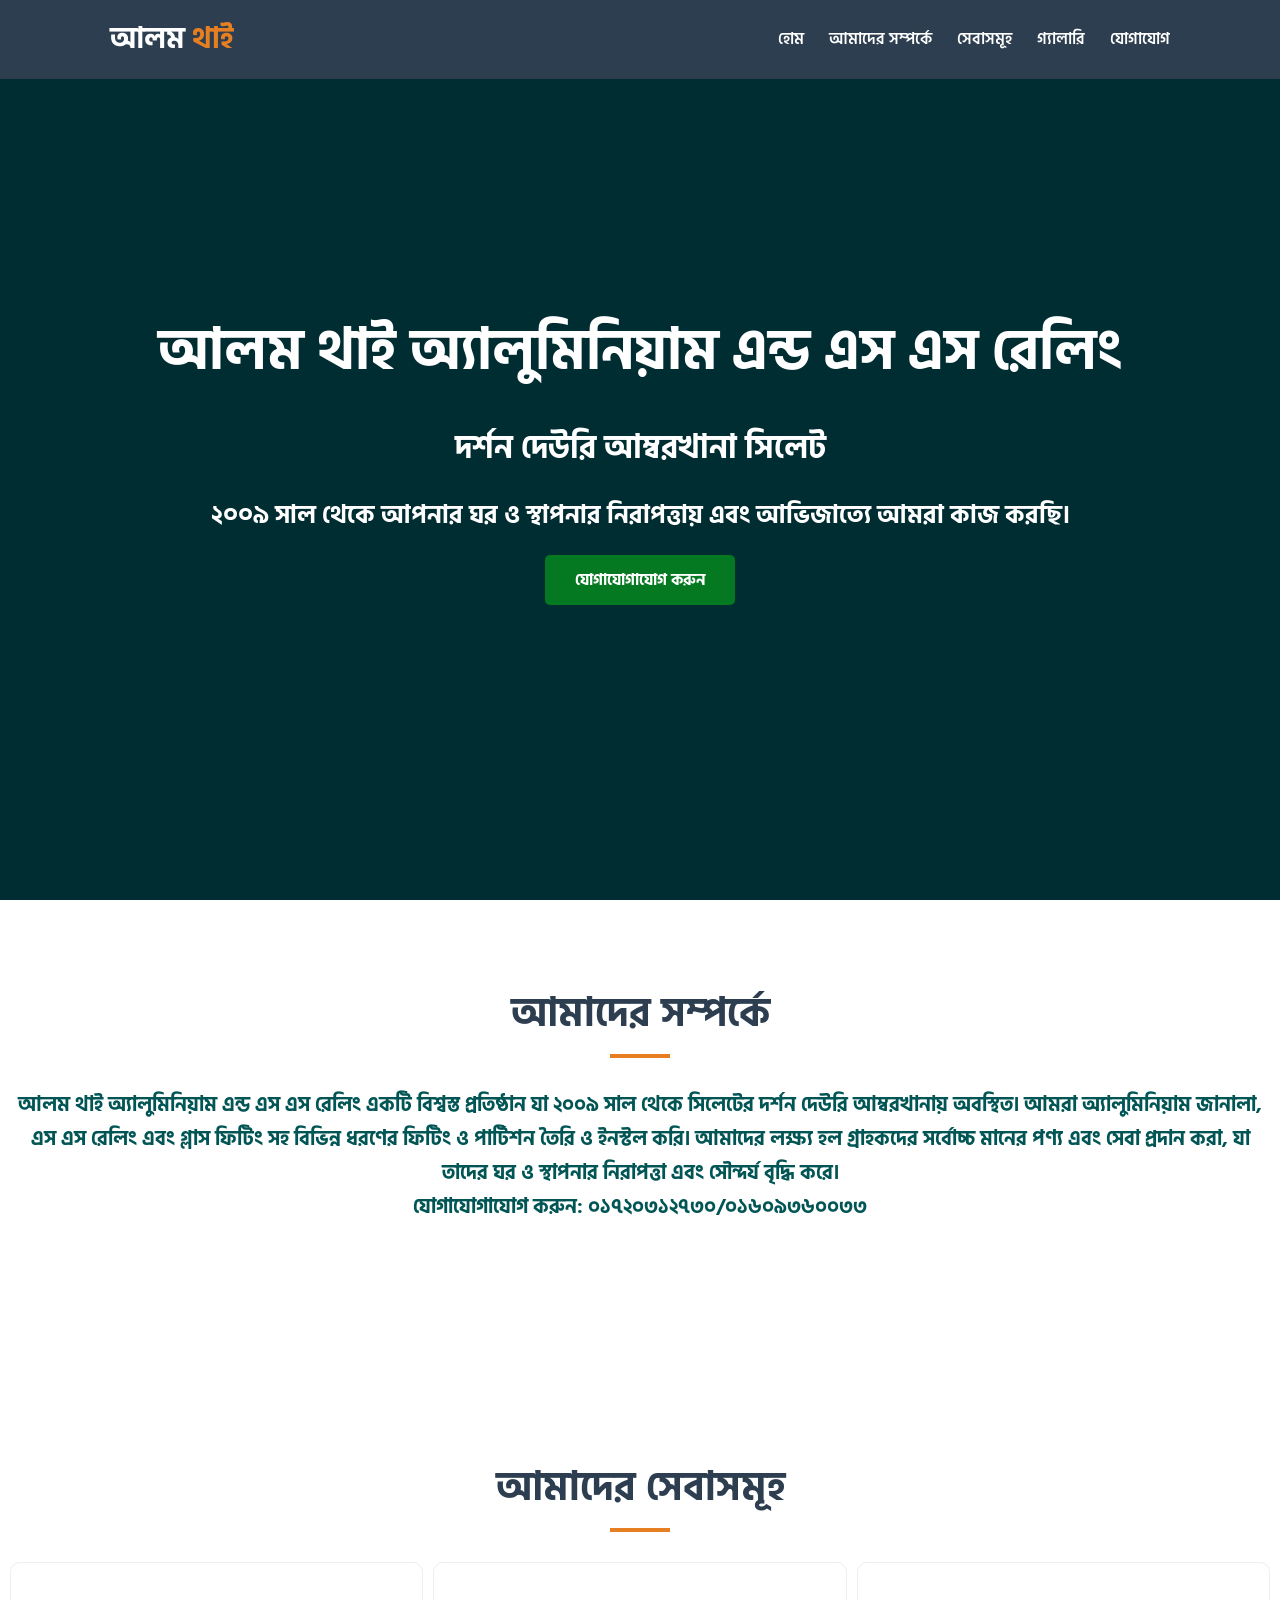
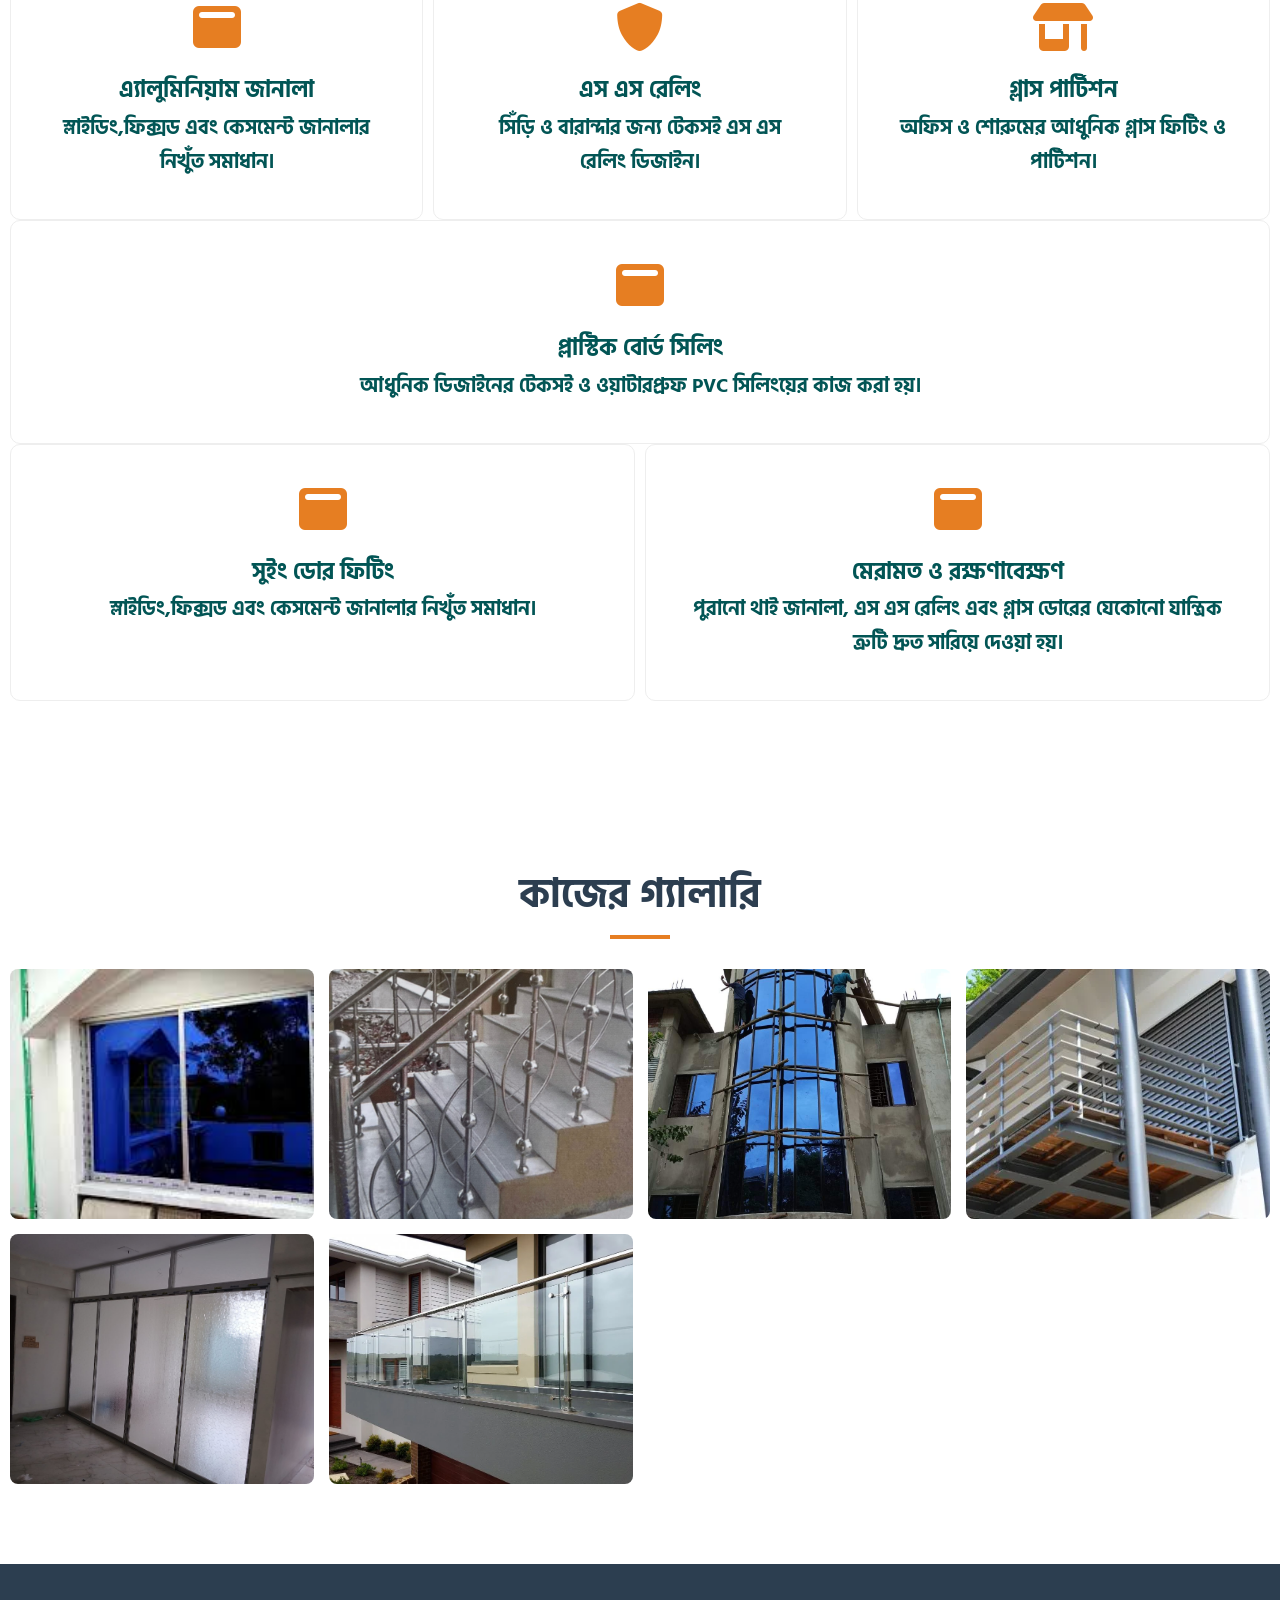
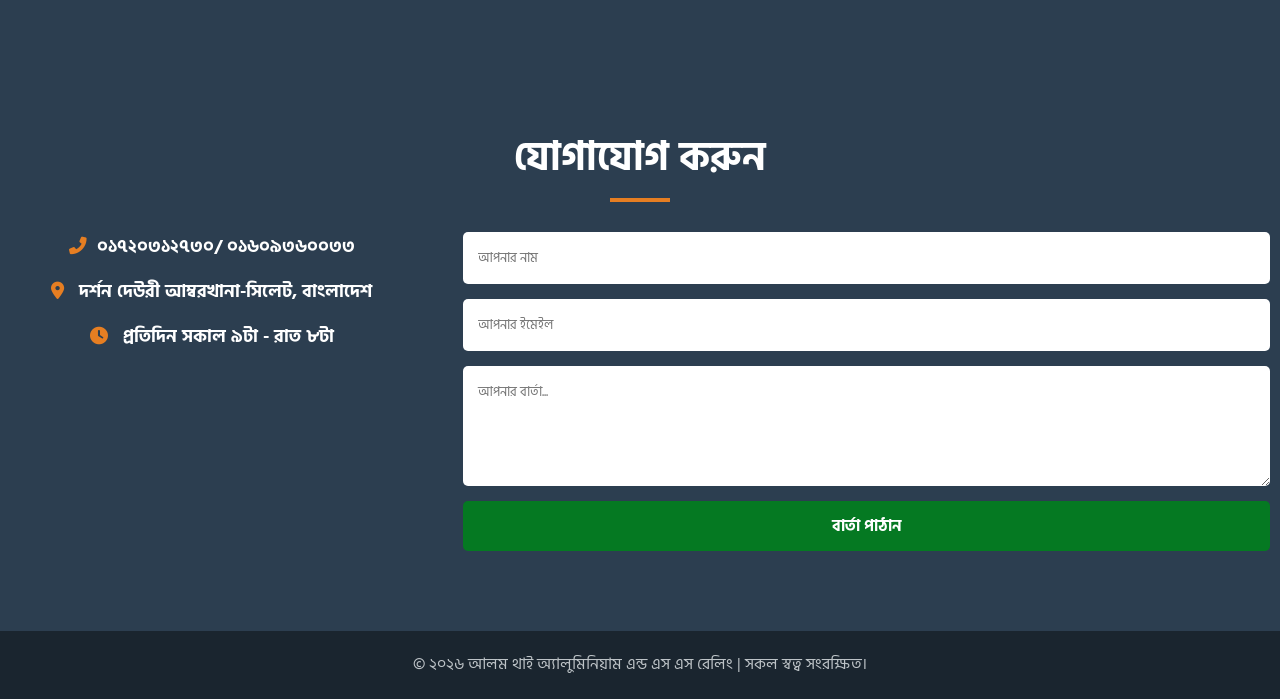
==== index.html @ b3334bac "Add files via upload" ====
<!DOCTYPE html>
<html lang="bn">

<head>
    <meta charset="UTF-8">
    <meta name="viewport" content="width=device-width, initial-scale=1.0">
    <title>আলম থাই অ্যালুমিনিয়াম এন্ড এস এস রেলিং</title>
    <!-- Google Fonts & Font Awesome -->
    <link href="https://fonts.googleapis.com/css2?family=Hind+Siliguri:wght@400;600;700&display=swap" rel="stylesheet">
    <link rel="stylesheet" href="https://cdnjs.cloudflare.com/ajax/libs/font-awesome/6.0.0/css/all.min.css">
    <link rel="stylesheet" href="style.css">
</head>

<body>

    <!-- Header / Navbar -->
    <header>
        <nav class="navbar">
            <div class="logo">আলম <span>থাই</span></div>
            <ul class="nav-links" id="nav-links">
                <li><a href="#home">হোম</a></li>
                <li><a href="#about">আমাদের সম্পর্কে</a></li>
                <li><a href="#services">সেবাসমূহ</a></li>
                <li><a href="#gallery">গ্যালারি</a></li>
                <li><a href="#contact">যোগাযোগ</a></li>
            </ul>
            <div class="menu-toggle" id="mobile-menu">
                <i class="fas fa-bars"></i>
            </div>
        </nav>
    </header>

    <!-- Hero Section -->
    <section id="home" class="hero">
        <div class="hero-content">
            <h1>আলম থাই অ্যালুমিনিয়াম এন্ড এস এস রেলিং</h1>
            <h2>দর্শন দেউরি আম্বরখানা সিলেট</h2>
            <p>২০০৯ সাল থেকে আপনার ঘর ও স্থাপনার নিরাপত্তায় এবং আভিজাত্যে আমরা কাজ করছি।</p>
            <a href="#contact" class="btn">যোগাযোগাযোগ করুন</a>
        </div>
    </section>

    <!-- About Section -->
    <section id="about" class="about">
        <div class="container">
            <h2 class="section-title">আমাদের সম্পর্কে</h2>
            <p>আলম থাই অ্যালুমিনিয়াম এন্ড এস এস রেলিং একটি বিশ্বস্ত প্রতিষ্ঠান যা ২০০৯ সাল থেকে সিলেটের দর্শন দেউরি
                আম্বরখানায় অবস্থিত। আমরা অ্যালুমিনিয়াম জানালা, এস এস রেলিং এবং গ্লাস ফিটিং সহ বিভিন্ন ধরণের ফিটিং ও
                পার্টিশন তৈরি ও ইনস্টল করি। আমাদের লক্ষ্য হল গ্রাহকদের সর্বোচ্চ মানের পণ্য এবং সেবা প্রদান করা, যা তাদের
                ঘর ও স্থাপনার নিরাপত্তা এবং সৌন্দর্য বৃদ্ধি করে।<br>
            যোগাযোগাযোগ করুন: ০১৭২০৩১২৭৩০/০১৬০৯৩৬০০৩৩
            </p>
        </div>
        <section id="services" class="services">
            <div class="container">
                <h2 class="section-title">আমাদের সেবাসমূহ</h2>
                <div class="service-grid">
                    <div class="service-card">
                        <i class="fas fa-window-maximize"></i>
                        <h3>এ্যালুমিনিয়াম জানালা</h3>
                        <p>স্লাইডিং,ফিক্সড এবং কেসমেন্ট জানালার নিখুঁত সমাধান।</p>
                    </div>
                    <div class="service-card">
                        <i class="fas fa-shield-alt"></i>
                        <h3>এস এস রেলিং</h3>
                        <p>সিঁড়ি ও বারান্দার জন্য টেকসই এস এস রেলিং ডিজাইন।</p>
                    </div>
                    <div class="service-card">
                        <i class="fas fa-store-alt"></i>
                        <h3>গ্লাস পার্টিশন</h3>
                        <p>অফিস ও শোরুমের আধুনিক গ্লাস ফিটিং ও পার্টিশন।</p>
                    </div>
                   
            </div>
             <div class="service-grid">
                    <div class="service-card">
                        <i class="fas fa-window-maximize"></i>
                        <h3>প্লাস্টিক বোর্ড সিলিং </h3>
                        <p>আধুনিক ডিজাইনের টেকসই ও ওয়াটারপ্রুফ PVC সিলিংয়ের কাজ করা হয়।</p>

                    </div>
                </div>
                <div class="service-grid">
                    <div class="service-card">
                        <i class="fas fa-window-maximize"></i>
                        <h3>সুইং ডোর ফিটিং</h3>
                        <p>স্লাইডিং,ফিক্সড এবং কেসমেন্ট জানালার নিখুঁত সমাধান।</p>
                        
                    </div>
                    <div class="service-grid">
                    <div class="service-card">
                        <i class="fas fa-window-maximize"></i>
                        <h3>মেরামত ও রক্ষণাবেক্ষণ</h3>
                        <p>পুরানো থাই জানালা, এস এস রেলিং এবং গ্লাস ডোরের যেকোনো যান্ত্রিক ত্রুটি দ্রুত সারিয়ে দেওয়া হয়।</p>
                    </div>
                    
        </section>

        <!-- Gallery Section -->
        <section id="gallery" class="gallery">
            <div class="container">
                <h2 class="section-title">কাজের গ্যালারি</h2>
                <div class="gallery-grid">
                    <div class="gallery-item">
                        <img src="asst's/janala.jpg"Work 1">
                        
                        <div class="overlay">অ্যালুমিনিয়াম জানালা</div>
                    </div>
                    <div class="gallery-item">
                        <img src="asst's/01.JPG"Work 2">
                        <div class="overlay">এস এস রেলিং</div>
                    </div>
                    <div class="gallery-item">
                        <img src="asst's/jana-fiting.jpg" alt="Work 3">
                        <div class="overlay">গ্লাস ফিটিং</div>
                    </div>
                    <div class="gallery-item">
                        <img src="asst's/ss-barenda.webp" alt="Work 4">
                        <div class="overlay">বাড়ান্দার রেলিং</div>
                    </div>
                    <div class="gallery-item">
                        <img src="asst's/partishon-fiting.jpg" alt="Work 4">
                        <div class="overlay">পার্টিশন ফিটিং</div>
                    </div>
                     <div class="gallery-item">
                        <img src="asst's/glass-barenda.webp" alt="Work 4">
                        <div class="overlay"> গ্লাস বাড়ান্দার রেলিং</div>
                </div>
            </div>
        </section>

        <!-- Contact Section -->
        <section id="contact" class="contact">
            <div class="container">
                <h2 class="section-title">যোগাযোগ করুন</h2>
                <div class="contact-box">
                    <div class="contact-info">
                        <p><i class="fas fa-phone-alt"></i>০১৭২০৩১২৭৩০/ ০১৬০৯৩৬০০৩৩ </p>
                        <p><i class="fas fa-map-marker-alt"></i>  দর্শন দেউরী আম্বরখানা-সিলেট, বাংলাদেশ</p>
                        <p><i class="fas fa-clock"></i> প্রতিদিন সকাল ৯টা - রাত ৮টা</p>
                    </div>
                    <form id="contactForm">
                        <input type="text" placeholder="আপনার নাম" required>
                        <input type="email" placeholder="আপনার ইমেইল" required>
                        <textarea placeholder="আপনার বার্তা..."></textarea>
                        <button type="submit" class="btn">বার্তা পাঠান</button>
                    </form>
                </div>
            </div>
        </section>

        <footer>
            <p>&copy; ২০২৬ আলম থাই অ্যালুমিনিয়াম এন্ড এস এস রেলিং | সকল স্বত্ব সংরক্ষিত।</p>
        </footer>

        <script src="script.js"></script>
</body>

</html>
---- style.css ----
* {
    margin: 0;
    padding: 0;
    box-sizing: border-box;
    font-family: 'Hind Siliguri', sans-serif;
    scroll-behavior: smooth;
}

body {

    background-color: #ffffff;
    color: #025555;
    line-height: 1.7;
}

.container {
    align-items: center;
    text-align: center;
    margin: auto;
    padding: 0 10px;
    font-size: 20px;
    font-weight: bolder;
}

.section-title {
    padding-top: 80px;
    text-align: center;
    font-size: 2.5rem;
    margin-bottom: 40px;
    color: #2c3e50;
    position: relative;
}

.section-title::after {
    content: '';
    width: 60px;
    height: 4px;
    background: #e67e22;
    position: absolute;
    bottom: -10px;
    left: 50%;
    transform: translateX(-50%);
}

/* Header */
header {
    background: #2c3e50;
    color: #fff;
    padding: 15px 0;
    position: fixed;
    width: 100%;
    top: 0;
    z-index: 1000;
}

.navbar {
    display: flex;
    justify-content: space-between;
    align-items: center;
    max-width: 1100px;
    margin: auto;
    padding: 0 20px;
}

.logo {
    font-size: 1.8rem;
    font-weight: bold;
}

.logo span {
    color: #e67e22;
}

.nav-links {
    display: flex;
    list-style: none;
}

.nav-links li a {
    color: #fff;
    text-decoration: none;
    margin-left: 25px;
    font-weight: 600;
    transition: 0.3s;
}

.nav-links li a:hover {
    color: #029a2b;
}

/* Hero */
.hero {
    height: 100vh;
    background:#002d32
    
     no-repeat center center/cover;
    display: flex;
    align-items: center;
    justify-content: center;
    text-align: center;
    color: #fff;
   
}

.hero h1 {
    font-size: 3.5rem;
    margin-bottom: 20px;
}

.hero h2 {
    font-size: 2rem;
    margin-bottom: 20px;
}

.hero p {
    font-size: 25px;
    margin-bottom: 30px;
    font-weight: bolder;
}

.btn {
    background: #057922;
    color: white;
    padding: 12px 30px;
    border: none;
    border-radius: 5px;
    text-decoration: none;
    cursor: pointer;
    font-size: 1rem;
    font-weight: bold;
    transition: 0.3s;
    ;
}

.btn:hover {
    background: #d35400;
}

/* Services */
.services {
   padding-top: 150px;
    background: #ffffff;
}

.service-grid {
    display: grid;
    grid-template-columns: repeat(auto-fit, minmax(280px, 1fr));
    gap: 10px;
}

.service-card {
    padding: 40px;
    text-align: center;
    border: 1px solid #eee;
    border-radius: 10px;
    transition: 0.3s;
}

.service-card:hover {
    transform: translateY(-10px);
    box-shadow: 0 10px 20px rgba(0, 94, 255, 0.088);
}

.service-card i {
    font-size: 3rem;
    color: #e67e22;
    margin-bottom: 20px;
}

/* Gallery */
.gallery {
    padding: 80px 0;
}

.gallery-grid {
    display: grid;
    grid-template-columns: repeat(auto-fit, minmax(250px, 1fr));
    gap: 15px;
}

.gallery-item {
    position: relative;
    height: 250px;
    overflow: hidden;
    border-radius: 8px;
}

.gallery-item img {
    width: 100%;
    height: 100%;
    object-fit: cover;
    transition: 0.5s;
}

.gallery-item:hover img {
    transform: scale(1.1);
}

.overlay {
    position: absolute;
    bottom: 0;
    background: rgba(44, 62, 80, 0.8);
    width: 100%;
    color: #fff;
    text-align: center;
    padding: 10px 0;
    opacity: 0;
    transition: 0.5s;
}

.gallery-item:hover .overlay {
    opacity: 1;
}

/* Contact */
.contact {
    padding: 80px 0;
    background: #2c3e50;
    color: #fff;
}

.contact .section-title {
    color: #fff;
}

.contact-box {
    display: flex;
    gap: 50px;
    flex-wrap: wrap;
}

.contact-info {
    flex: 1;
    min-width: 300px;
}

.contact-info p {
    margin-bottom: 15px;
    font-size: 1.1rem;
}

.contact-info i {
    margin-right: 10px;
    color: #e67e22;
}

#contactForm {
    flex: 2;
    min-width: 300px;
    display: flex;
    flex-direction: column;
}

#contactForm input,
#contactForm textarea {
    padding: 15px;
    margin-bottom: 15px;
    border: none;
    border-radius: 5px;
}

#contactForm textarea {
    height: 120px;
}

footer {
    background: #1a252f;
    color: #bdc3c7;
    text-align: center;
    padding: 20px 0;
}

/* Mobile */
#mobile-menu {
    display: none;
    cursor: pointer;
    font-size: 1.5rem;
}

@media (max-width: 768px) {
    #mobile-menu {
        display: block;
    }

    .nav-links {
        display: none;
        flex-direction: column;
        width: 100%;
        background: #2c3e50;
        position: absolute;
        top: 60px;
        left: 0;
        padding: 20px 0;
    }

    .nav-links.active {
        display: flex;
    }

    .nav-links li a {
        margin: 10px 0;
        display: block;
        text-align: center;
    }

    .hero h1 {
        font-size: 2.2rem;
    }
}
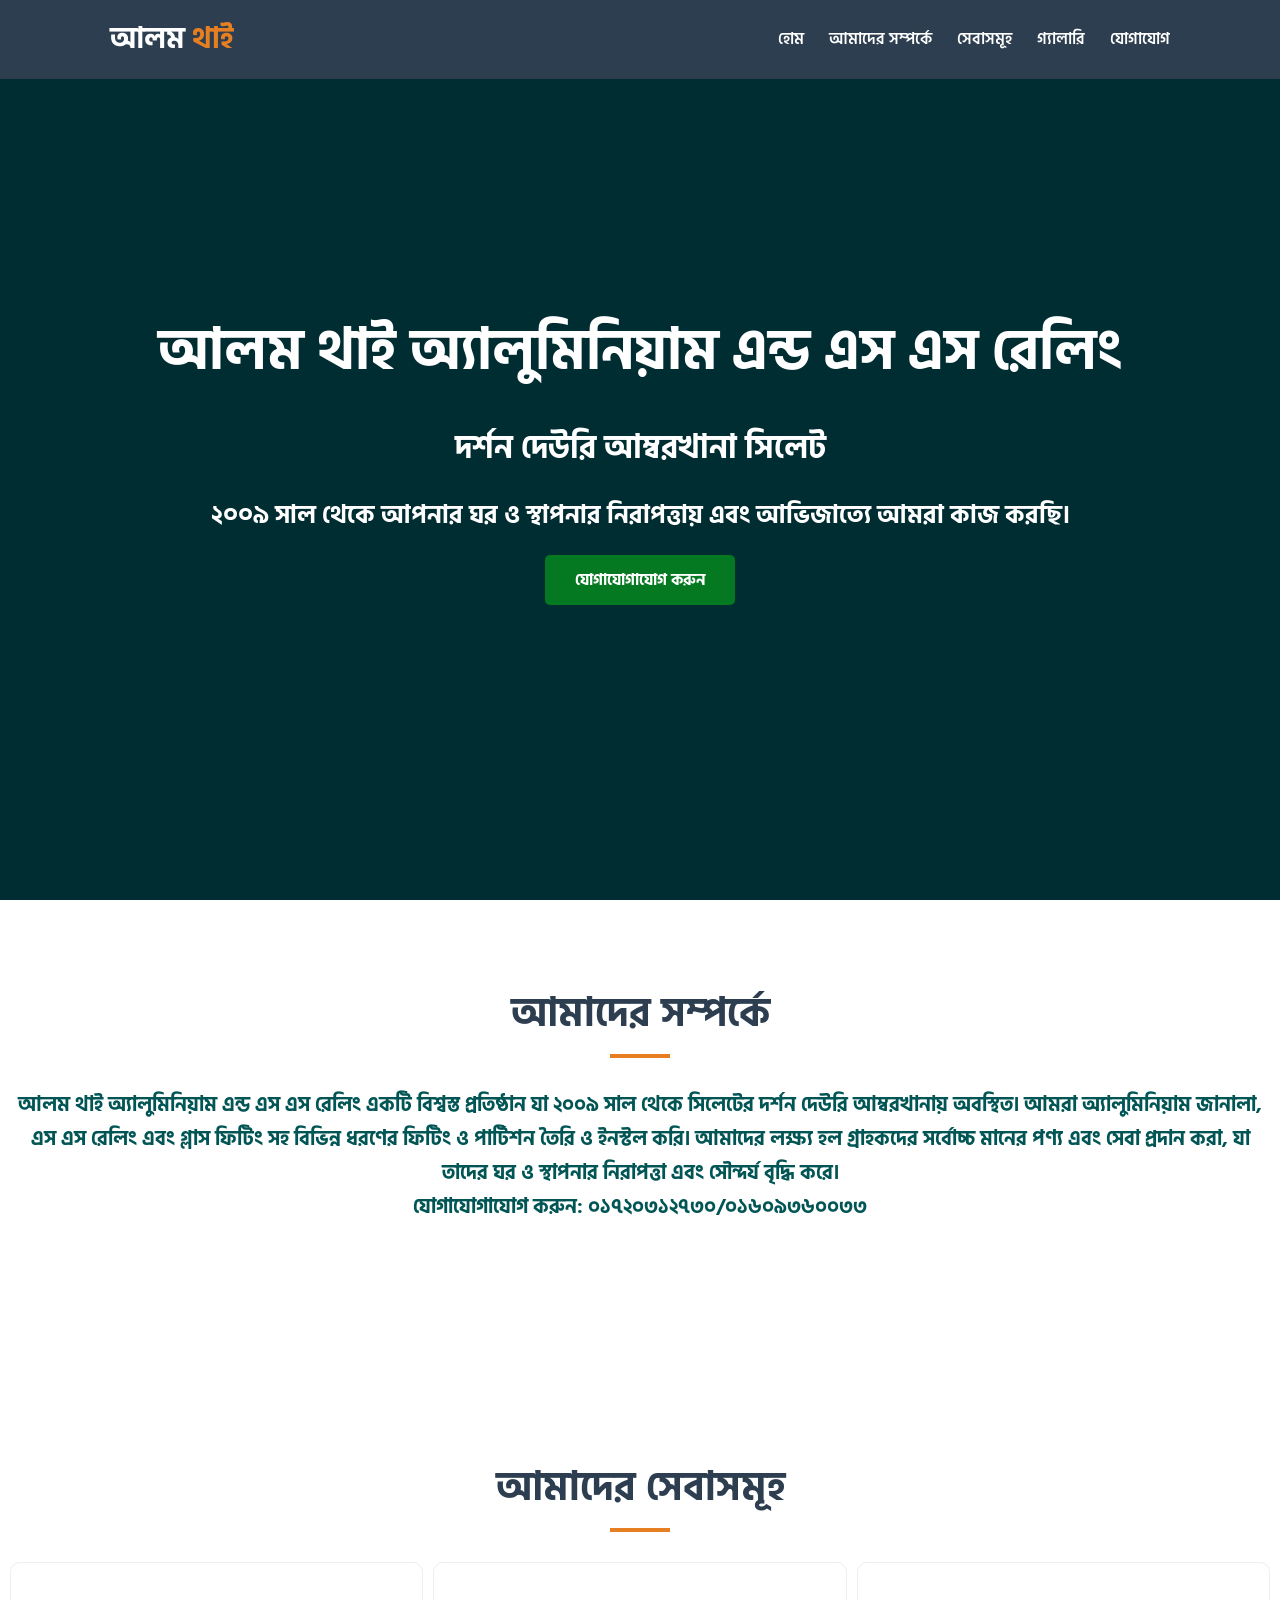
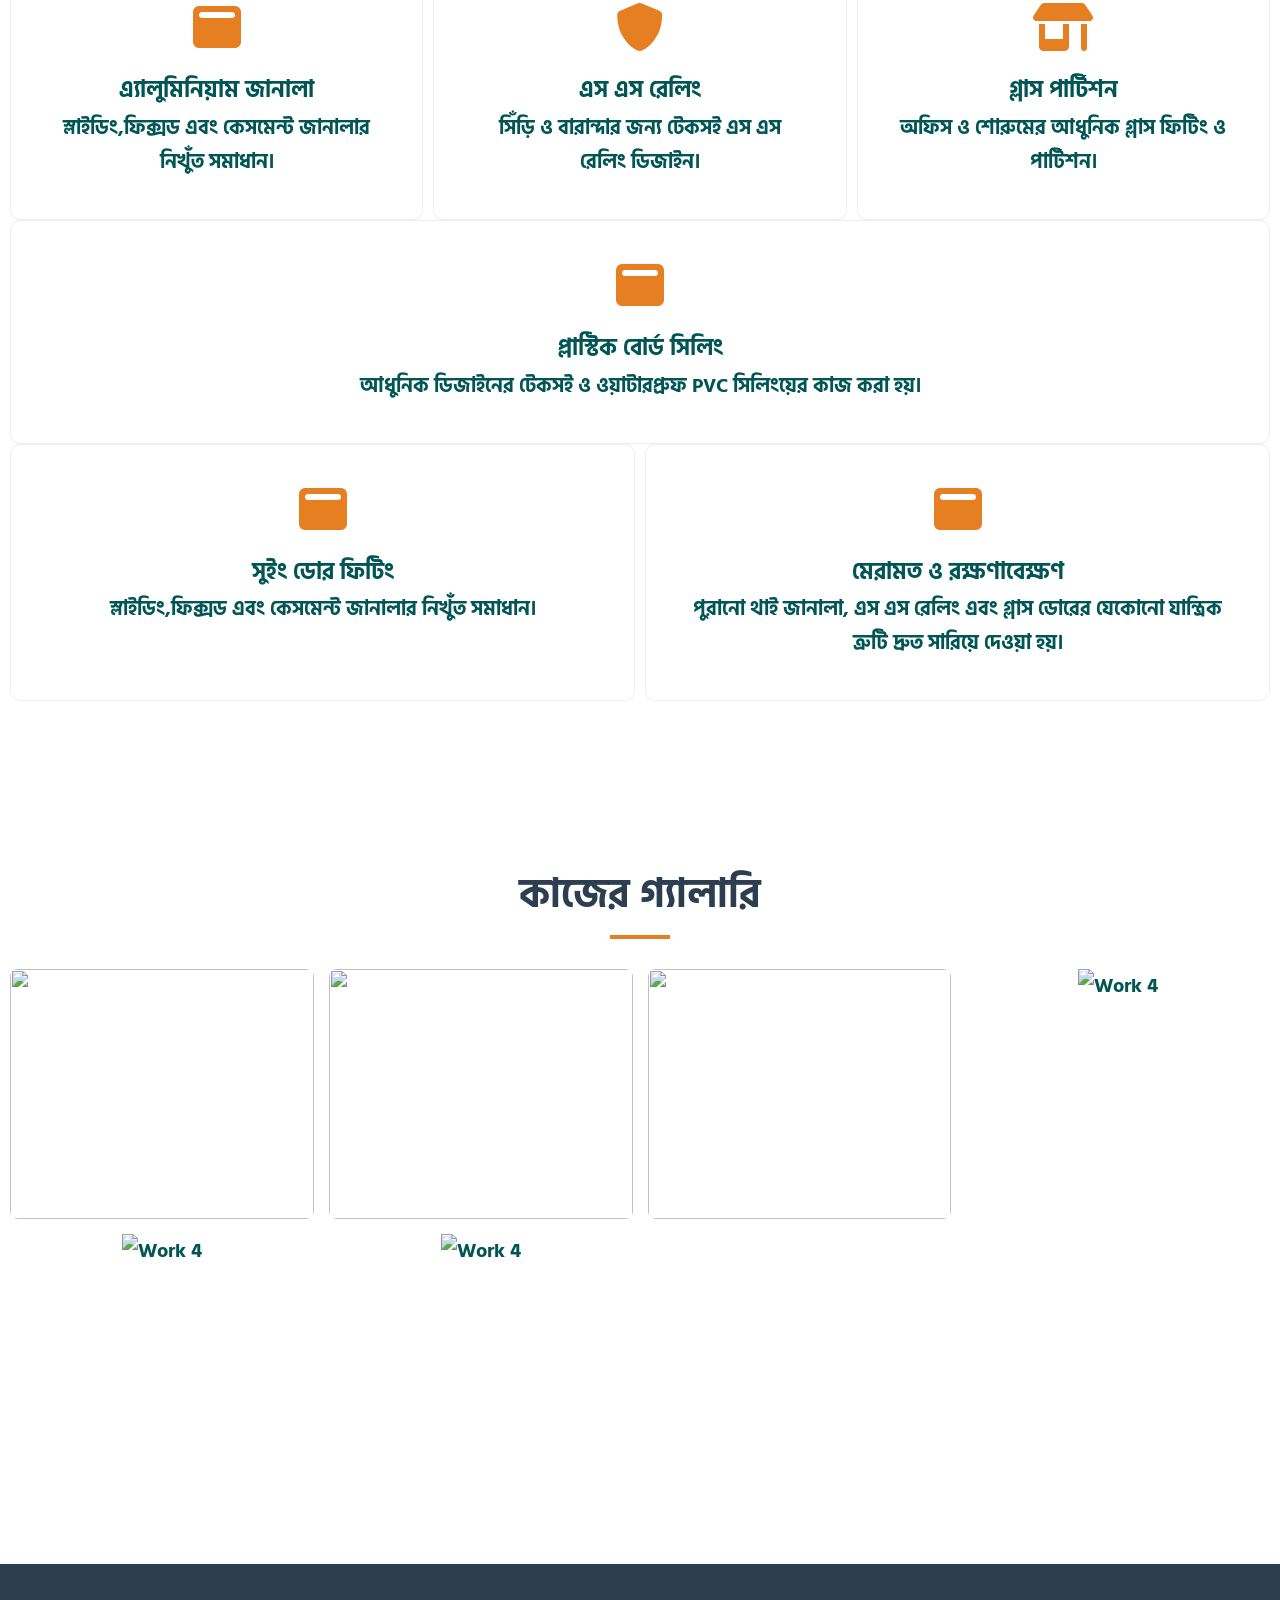
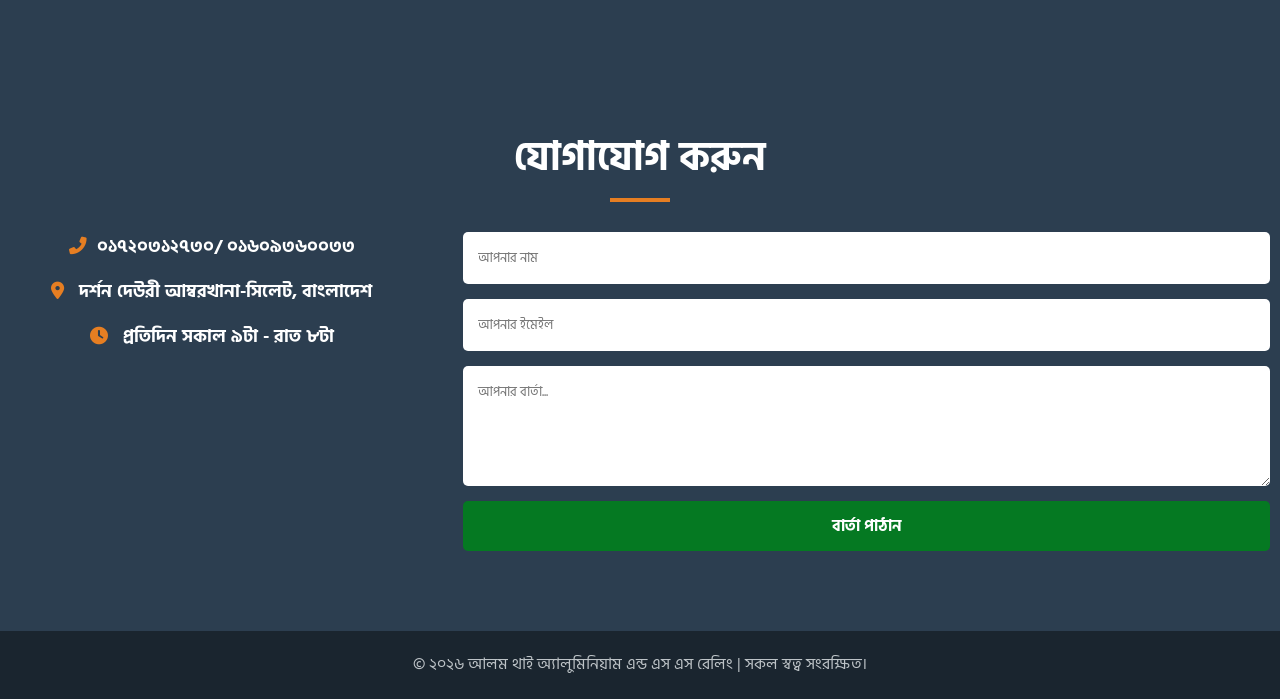
==== commit 704daf35: "Update index.html" ====
--- a/index.html
+++ b/index.html
@@ -102,28 +102,28 @@
                 <h2 class="section-title">কাজের গ্যালারি</h2>
                 <div class="gallery-grid">
                     <div class="gallery-item">
-                        <img src="asst's/janala.jpg"Work 1">
+                        <img src="janala.jpg"Work 1">
                         
                         <div class="overlay">অ্যালুমিনিয়াম জানালা</div>
                     </div>
                     <div class="gallery-item">
-                        <img src="asst's/01.JPG"Work 2">
+                        <img src="01.JPG"Work 2">
                         <div class="overlay">এস এস রেলিং</div>
                     </div>
                     <div class="gallery-item">
-                        <img src="asst's/jana-fiting.jpg" alt="Work 3">
+                        <img src="jana-fiting.jpg"Work 3">
                         <div class="overlay">গ্লাস ফিটিং</div>
                     </div>
                     <div class="gallery-item">
-                        <img src="asst's/ss-barenda.webp" alt="Work 4">
+                        <img src="ss-barenda.webp" alt="Work 4">
                         <div class="overlay">বাড়ান্দার রেলিং</div>
                     </div>
                     <div class="gallery-item">
-                        <img src="asst's/partishon-fiting.jpg" alt="Work 4">
+                        <img src="partishon-fiting.jpg" alt="Work 4">
                         <div class="overlay">পার্টিশন ফিটিং</div>
                     </div>
                      <div class="gallery-item">
-                        <img src="asst's/glass-barenda.webp" alt="Work 4">
+                        <img src="glass-barenda.webp" alt="Work 4">
                         <div class="overlay"> গ্লাস বাড়ান্দার রেলিং</div>
                 </div>
             </div>
@@ -156,4 +156,4 @@
         <script src="script.js"></script>
 </body>
 
-</html>+</html>
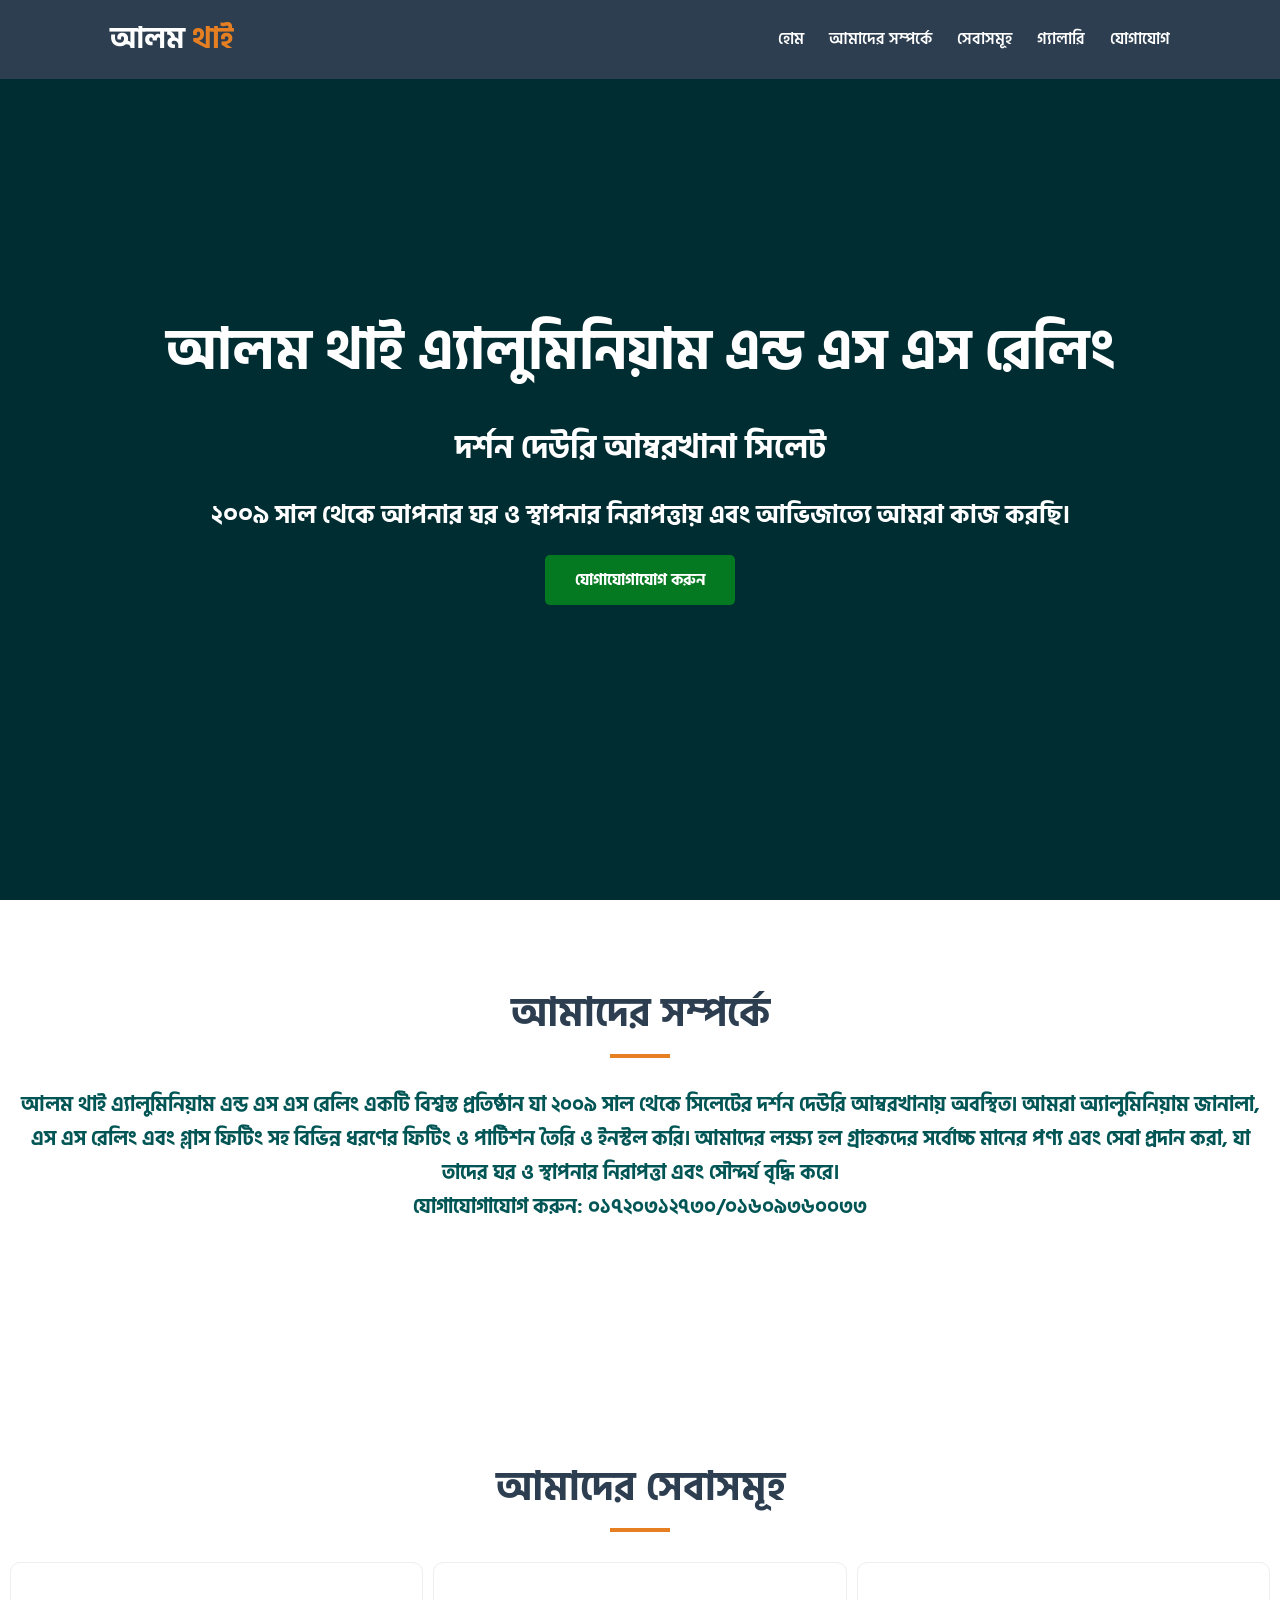
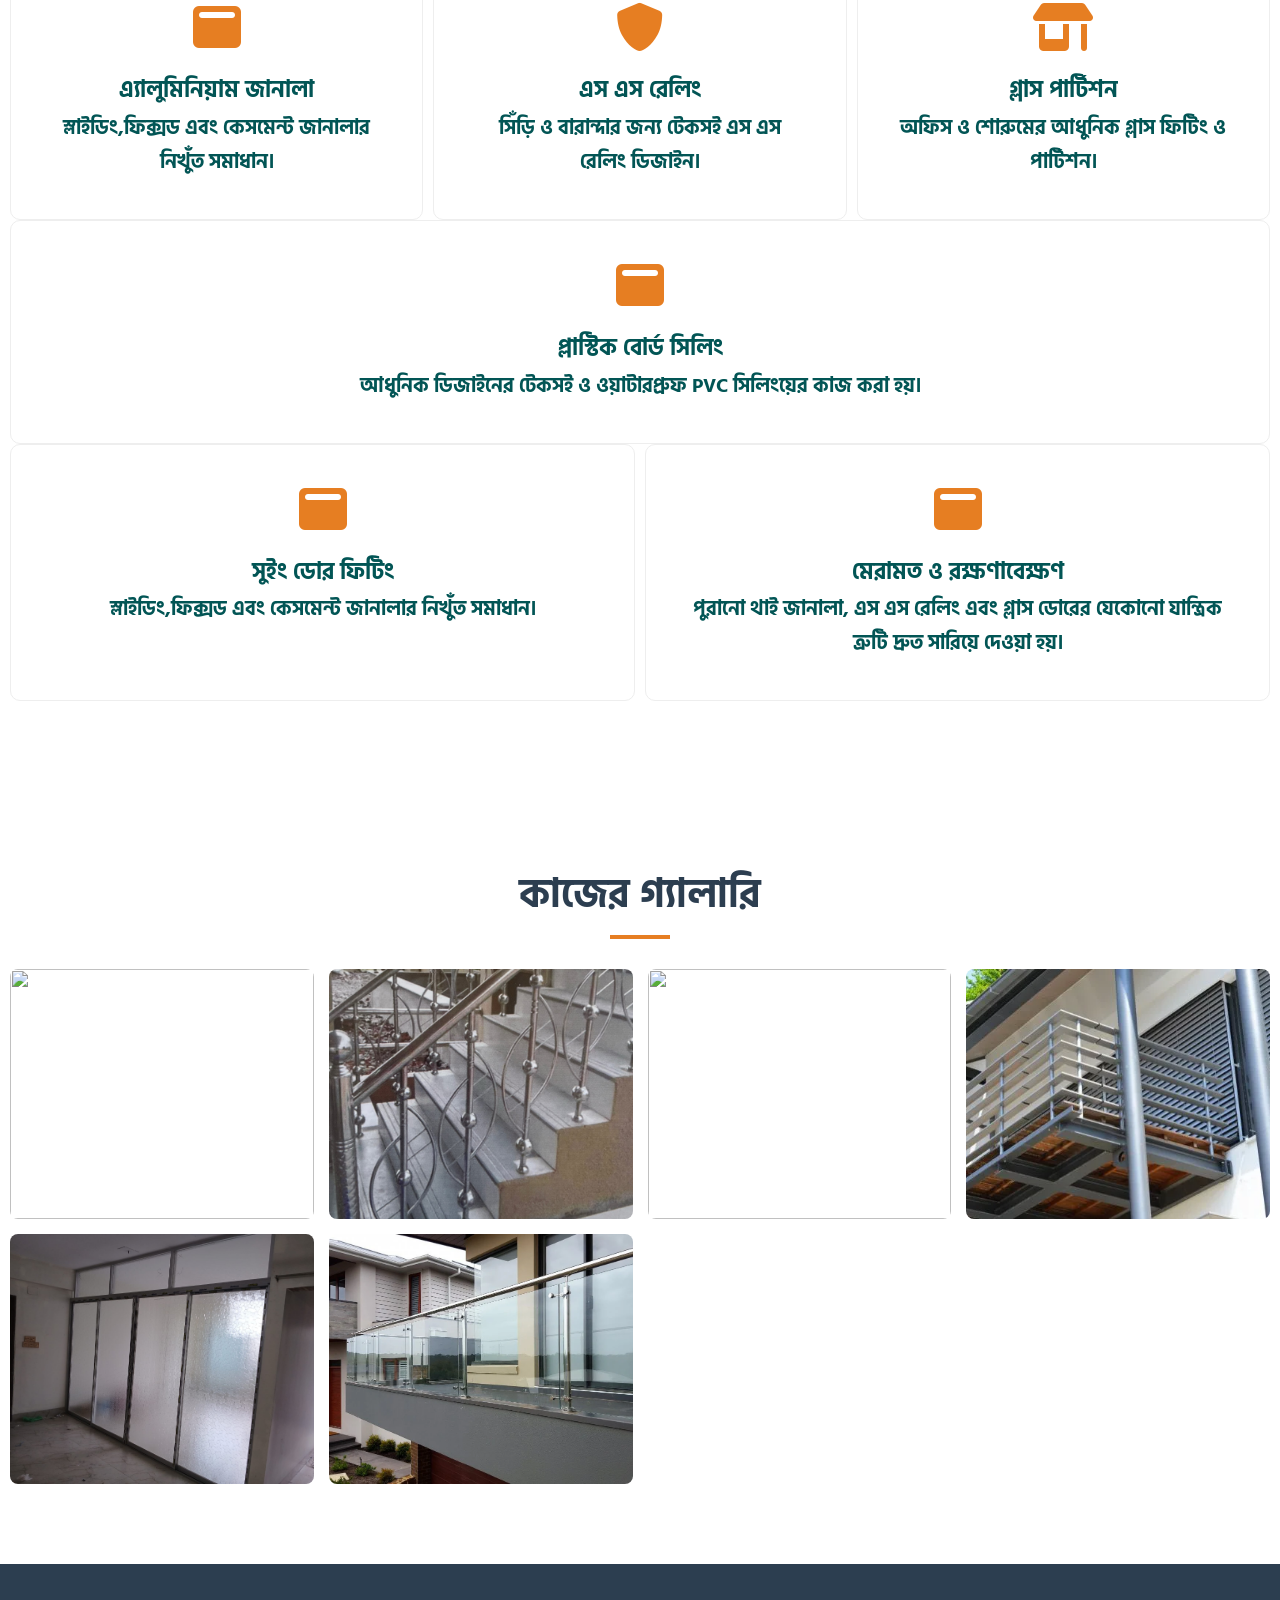
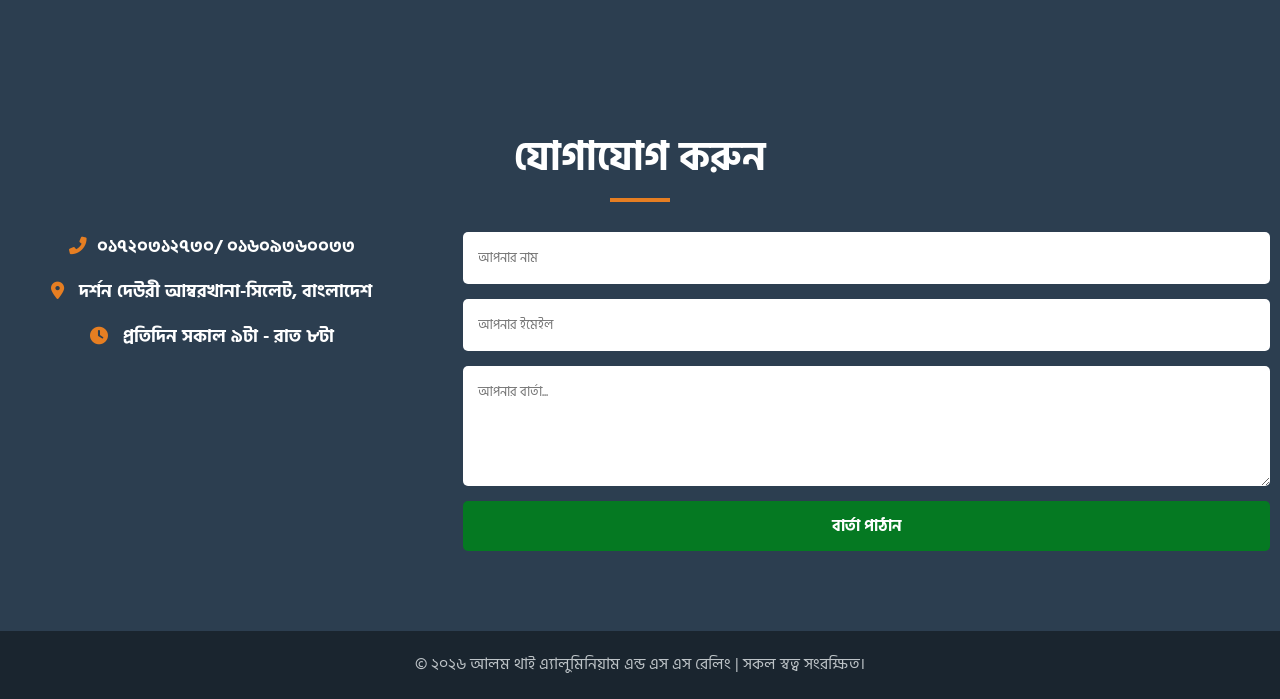
==== commit b1331354: "Update index.html" ====
--- a/index.html
+++ b/index.html
@@ -4,7 +4,7 @@
 <head>
     <meta charset="UTF-8">
     <meta name="viewport" content="width=device-width, initial-scale=1.0">
-    <title>আলম থাই অ্যালুমিনিয়াম এন্ড এস এস রেলিং</title>
+    <title>আলম থাই এ্যালুমিনিয়াম এন্ড এস এস রেলিং</title>
     <!-- Google Fonts & Font Awesome -->
     <link href="https://fonts.googleapis.com/css2?family=Hind+Siliguri:wght@400;600;700&display=swap" rel="stylesheet">
     <link rel="stylesheet" href="https://cdnjs.cloudflare.com/ajax/libs/font-awesome/6.0.0/css/all.min.css">
@@ -27,13 +27,13 @@
             <div class="menu-toggle" id="mobile-menu">
                 <i class="fas fa-bars"></i>
             </div>
-        </nav>
+        </nav> 
     </header>
 
     <!-- Hero Section -->
     <section id="home" class="hero">
         <div class="hero-content">
-            <h1>আলম থাই অ্যালুমিনিয়াম এন্ড এস এস রেলিং</h1>
+            <h1>আলম থাই এ্যালুমিনিয়াম এন্ড এস এস রেলিং</h1>
             <h2>দর্শন দেউরি আম্বরখানা সিলেট</h2>
             <p>২০০৯ সাল থেকে আপনার ঘর ও স্থাপনার নিরাপত্তায় এবং আভিজাত্যে আমরা কাজ করছি।</p>
             <a href="#contact" class="btn">যোগাযোগাযোগ করুন</a>
@@ -44,7 +44,7 @@
     <section id="about" class="about">
         <div class="container">
             <h2 class="section-title">আমাদের সম্পর্কে</h2>
-            <p>আলম থাই অ্যালুমিনিয়াম এন্ড এস এস রেলিং একটি বিশ্বস্ত প্রতিষ্ঠান যা ২০০৯ সাল থেকে সিলেটের দর্শন দেউরি
+            <p>আলম থাই এ্যালুমিনিয়াম এন্ড এস এস রেলিং একটি বিশ্বস্ত প্রতিষ্ঠান যা ২০০৯ সাল থেকে সিলেটের দর্শন দেউরি
                 আম্বরখানায় অবস্থিত। আমরা অ্যালুমিনিয়াম জানালা, এস এস রেলিং এবং গ্লাস ফিটিং সহ বিভিন্ন ধরণের ফিটিং ও
                 পার্টিশন তৈরি ও ইনস্টল করি। আমাদের লক্ষ্য হল গ্রাহকদের সর্বোচ্চ মানের পণ্য এবং সেবা প্রদান করা, যা তাদের
                 ঘর ও স্থাপনার নিরাপত্তা এবং সৌন্দর্য বৃদ্ধি করে।<br>
@@ -150,7 +150,7 @@
         </section>
 
         <footer>
-            <p>&copy; ২০২৬ আলম থাই অ্যালুমিনিয়াম এন্ড এস এস রেলিং | সকল স্বত্ব সংরক্ষিত।</p>
+            <p>&copy; ২০২৬ আলম থাই এ্যালুমিনিয়াম এন্ড এস এস রেলিং | সকল স্বত্ব সংরক্ষিত।</p>
         </footer>
 
         <script src="script.js"></script>
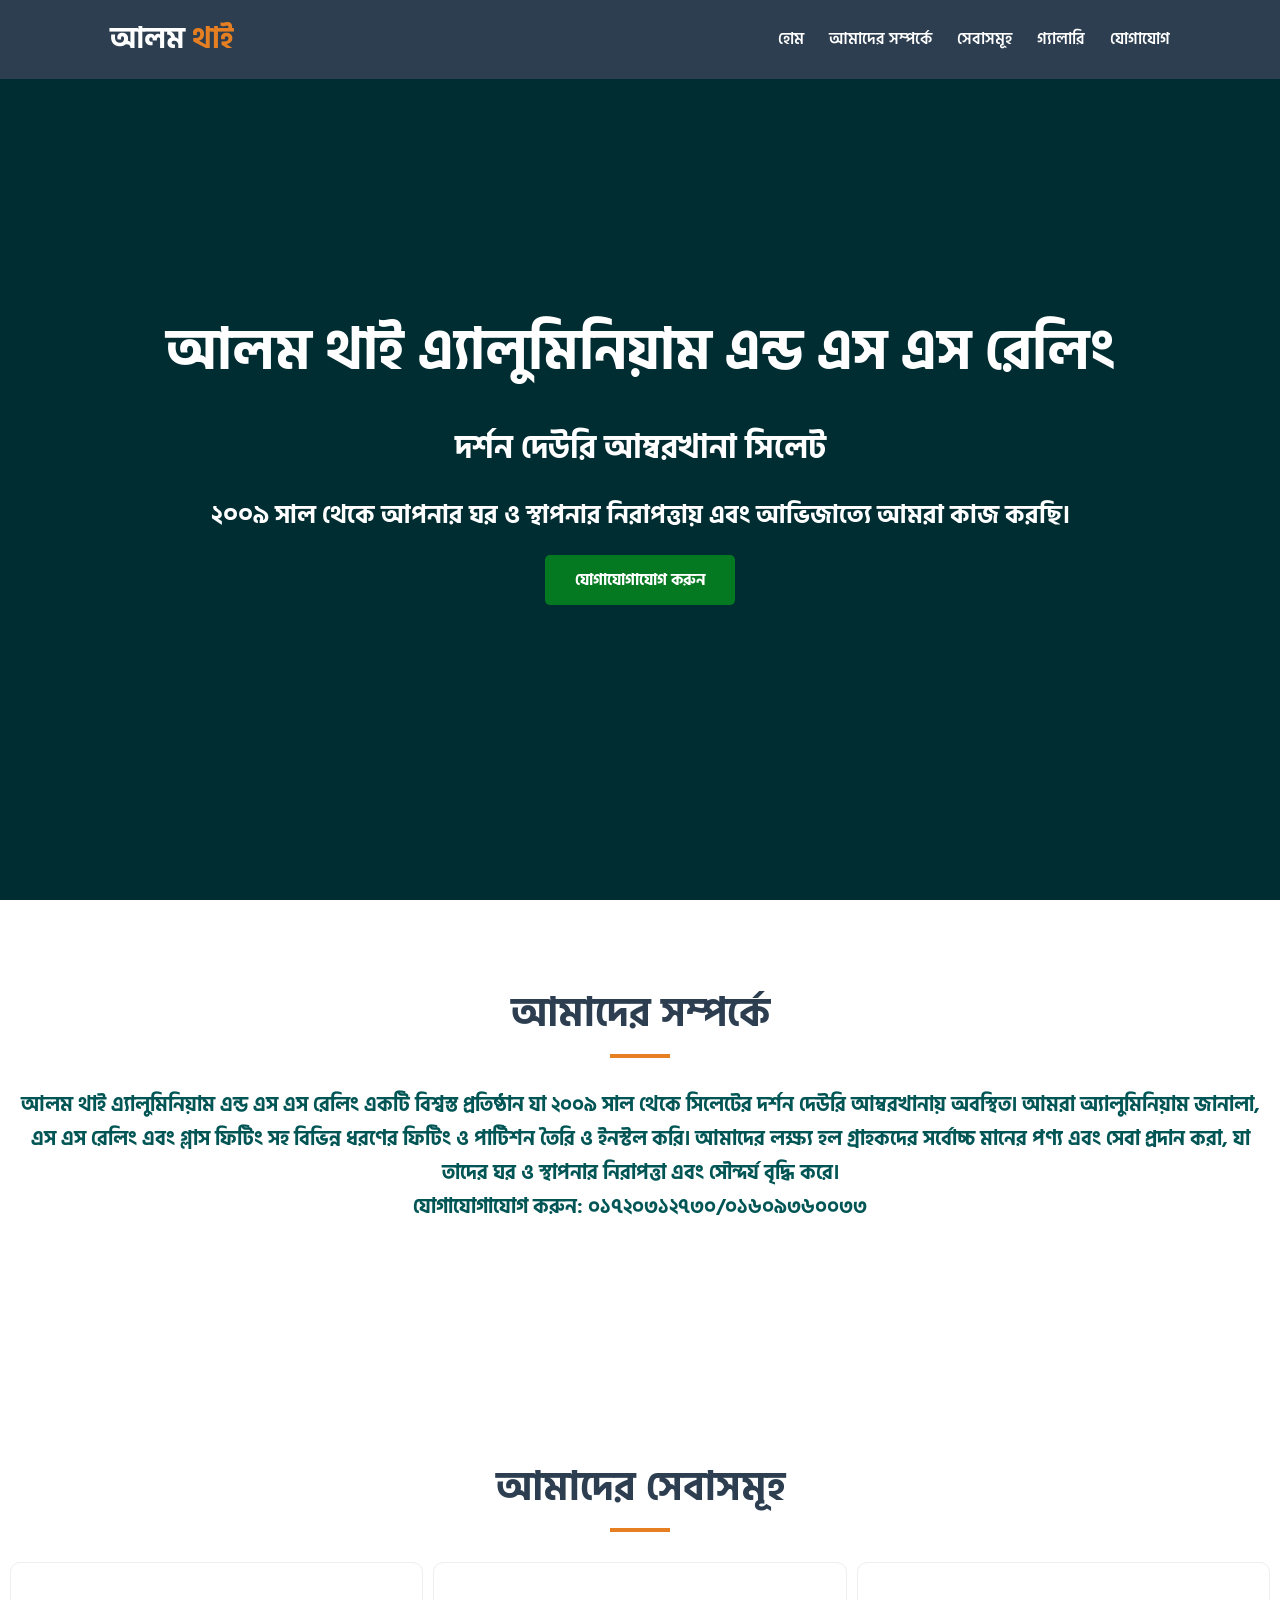
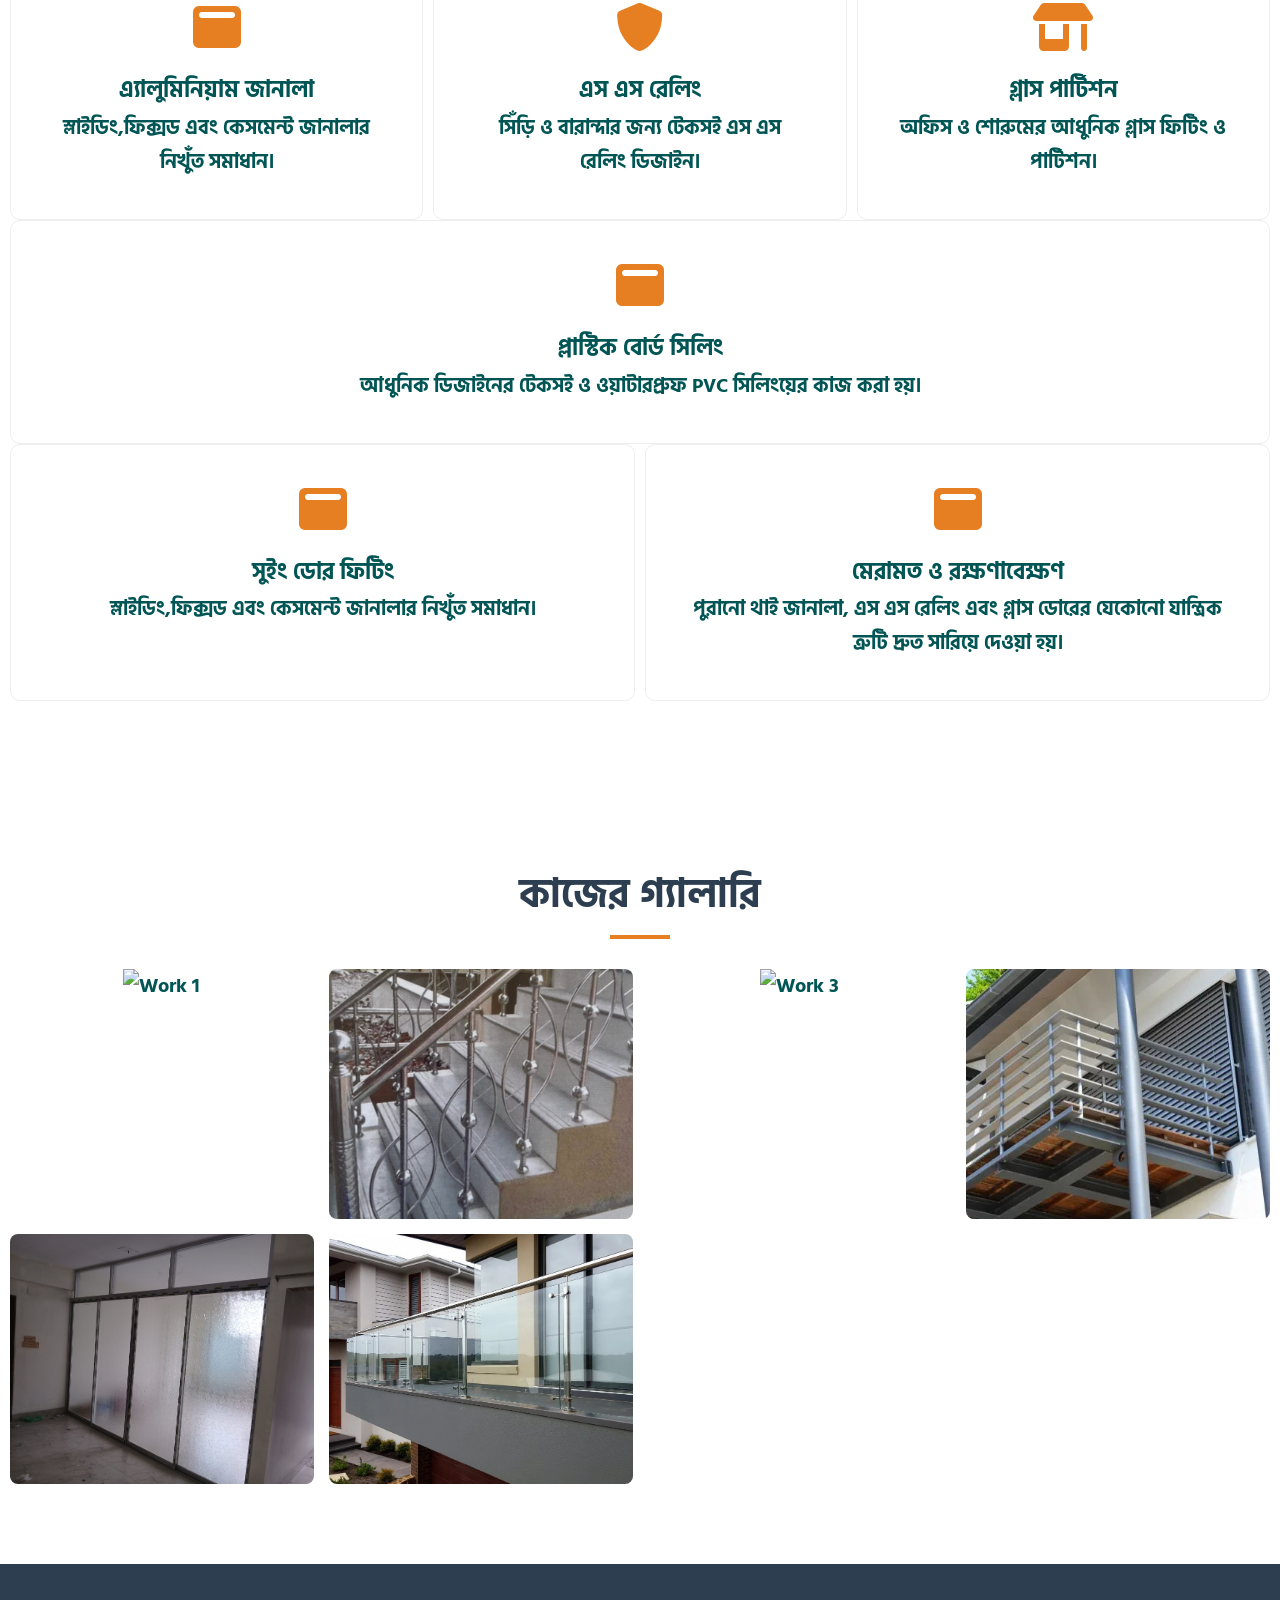
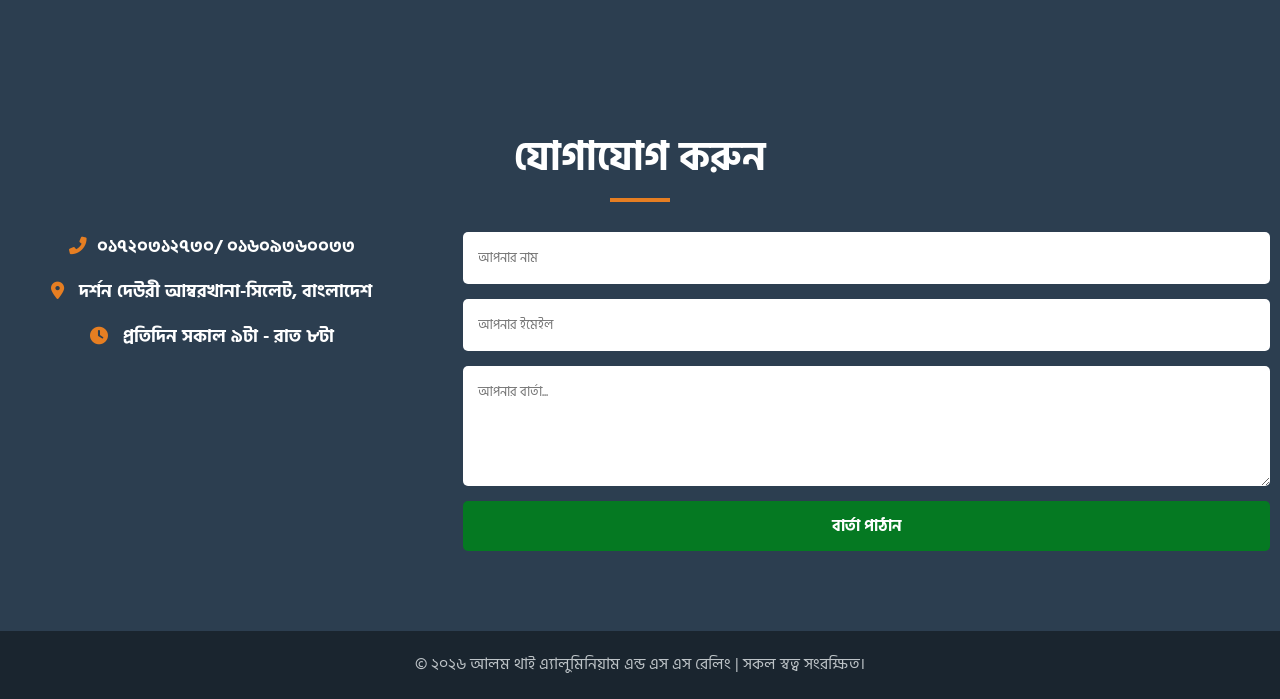
==== commit d99b7606: "Update index.html" ====
--- a/index.html
+++ b/index.html
@@ -102,21 +102,21 @@
                 <h2 class="section-title">কাজের গ্যালারি</h2>
                 <div class="gallery-grid">
                     <div class="gallery-item">
-                        <img src="janala.jpg"Work 1">
+                        <img src="jana-fiting.jpg" alt="Work 1">
                         
                         <div class="overlay">অ্যালুমিনিয়াম জানালা</div>
                     </div>
                     <div class="gallery-item">
-                        <img src="01.JPG"Work 2">
+                        <img src="01.JPG" alt="Work 2">
                         <div class="overlay">এস এস রেলিং</div>
                     </div>
                     <div class="gallery-item">
-                        <img src="jana-fiting.jpg"Work 3">
+                        <img src="jana-fiting.jpg" alt="Work 3">
                         <div class="overlay">গ্লাস ফিটিং</div>
                     </div>
                     <div class="gallery-item">
                         <img src="ss-barenda.webp" alt="Work 4">
-                        <div class="overlay">বাড়ান্দার রেলিং</div>
+                        <div class="overlay">বাড়ান্দার রেলিং</div>
                     </div>
                     <div class="gallery-item">
                         <img src="partishon-fiting.jpg" alt="Work 4">
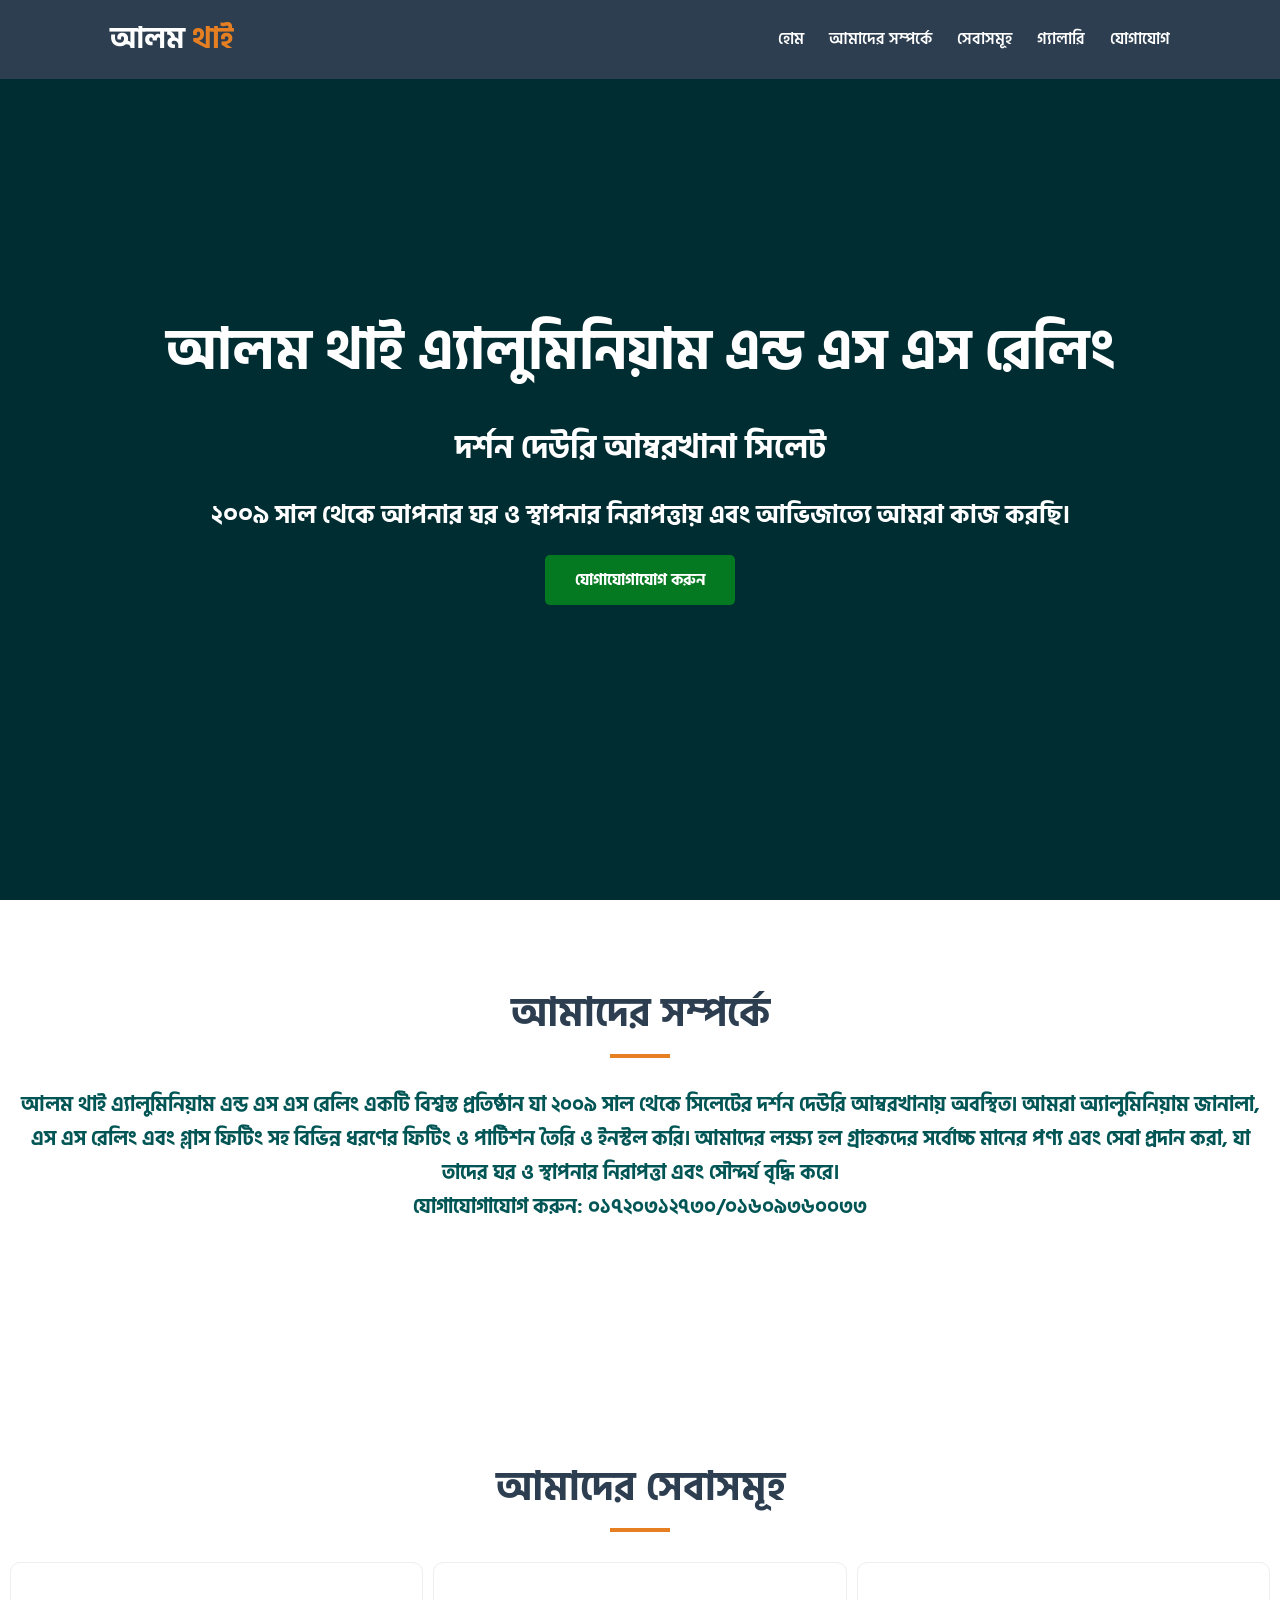
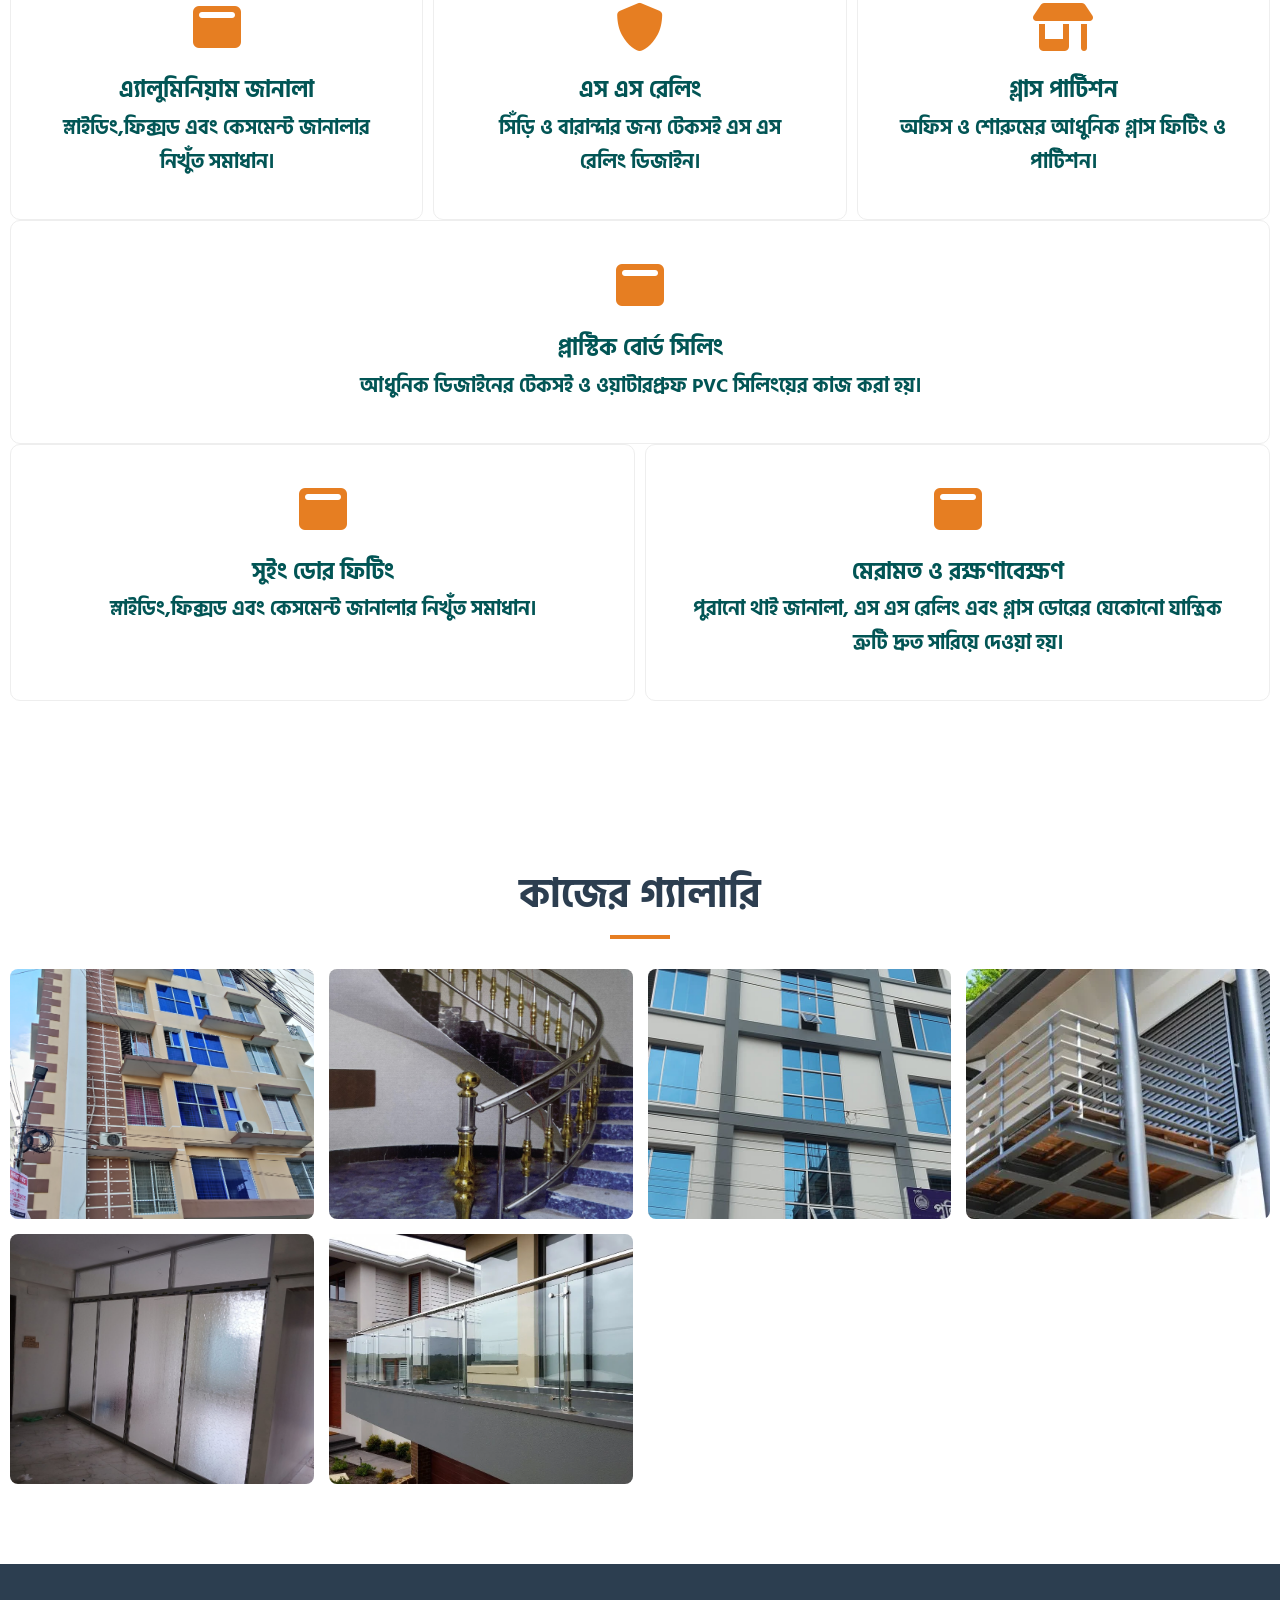
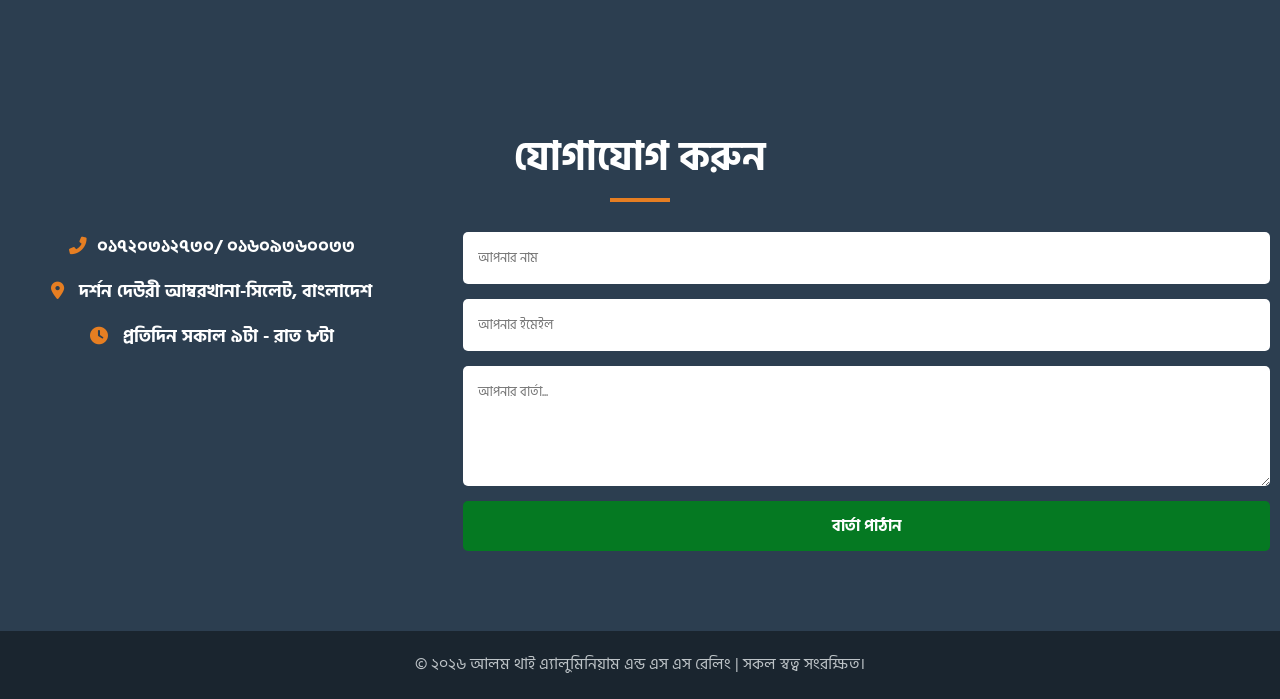
==== commit 0127f6bf: "Update index.html" ====
--- a/index.html
+++ b/index.html
@@ -102,16 +102,16 @@
                 <h2 class="section-title">কাজের গ্যালারি</h2>
                 <div class="gallery-grid">
                     <div class="gallery-item">
-                        <img src="jana-fiting.jpg" alt="Work 1">
+                        <img src="pj-02.jpg" alt="Work 1">
                         
                         <div class="overlay">অ্যালুমিনিয়াম জানালা</div>
                     </div>
                     <div class="gallery-item">
-                        <img src="01.JPG" alt="Work 2">
+                        <img src="spg-02.JPG" alt="Work 2">
                         <div class="overlay">এস এস রেলিং</div>
                     </div>
                     <div class="gallery-item">
-                        <img src="jana-fiting.jpg" alt="Work 3">
+                        <img src="pj-01.jpg" alt="Work 3">
                         <div class="overlay">গ্লাস ফিটিং</div>
                     </div>
                     <div class="gallery-item">
